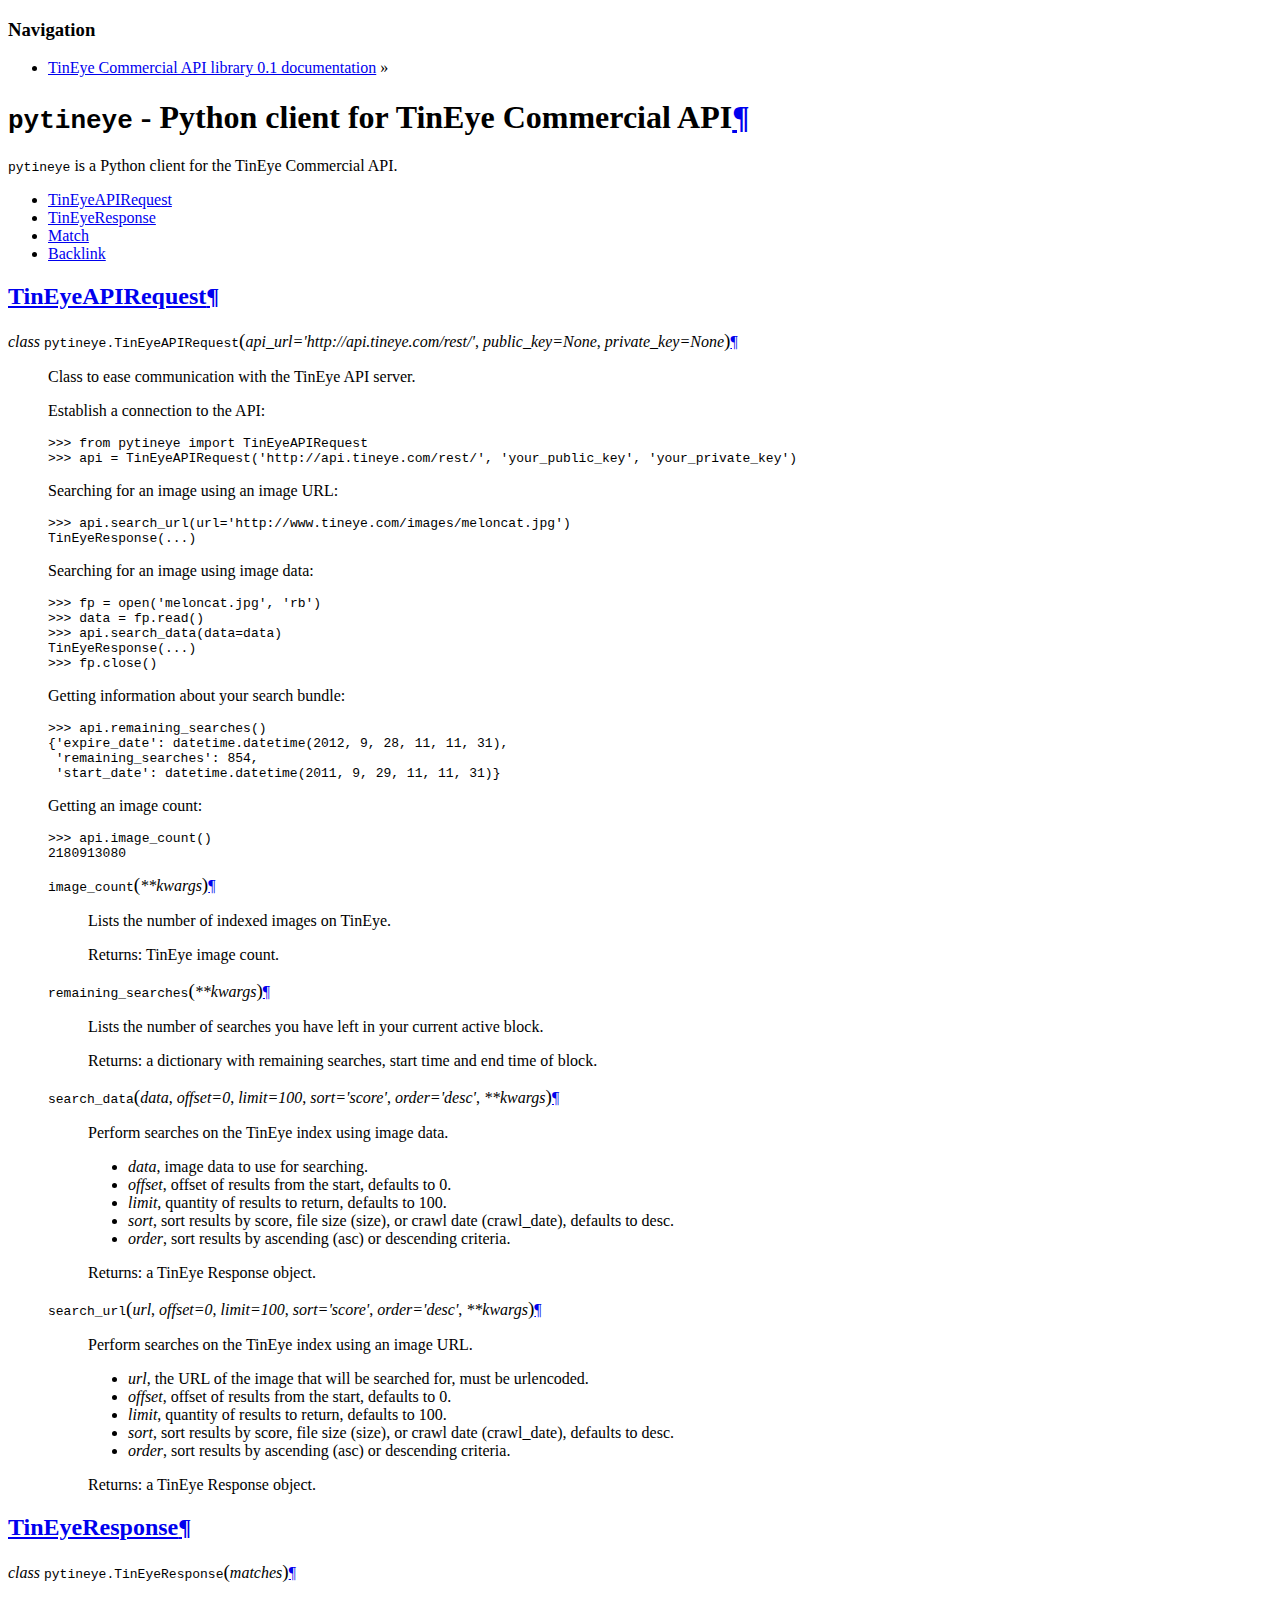
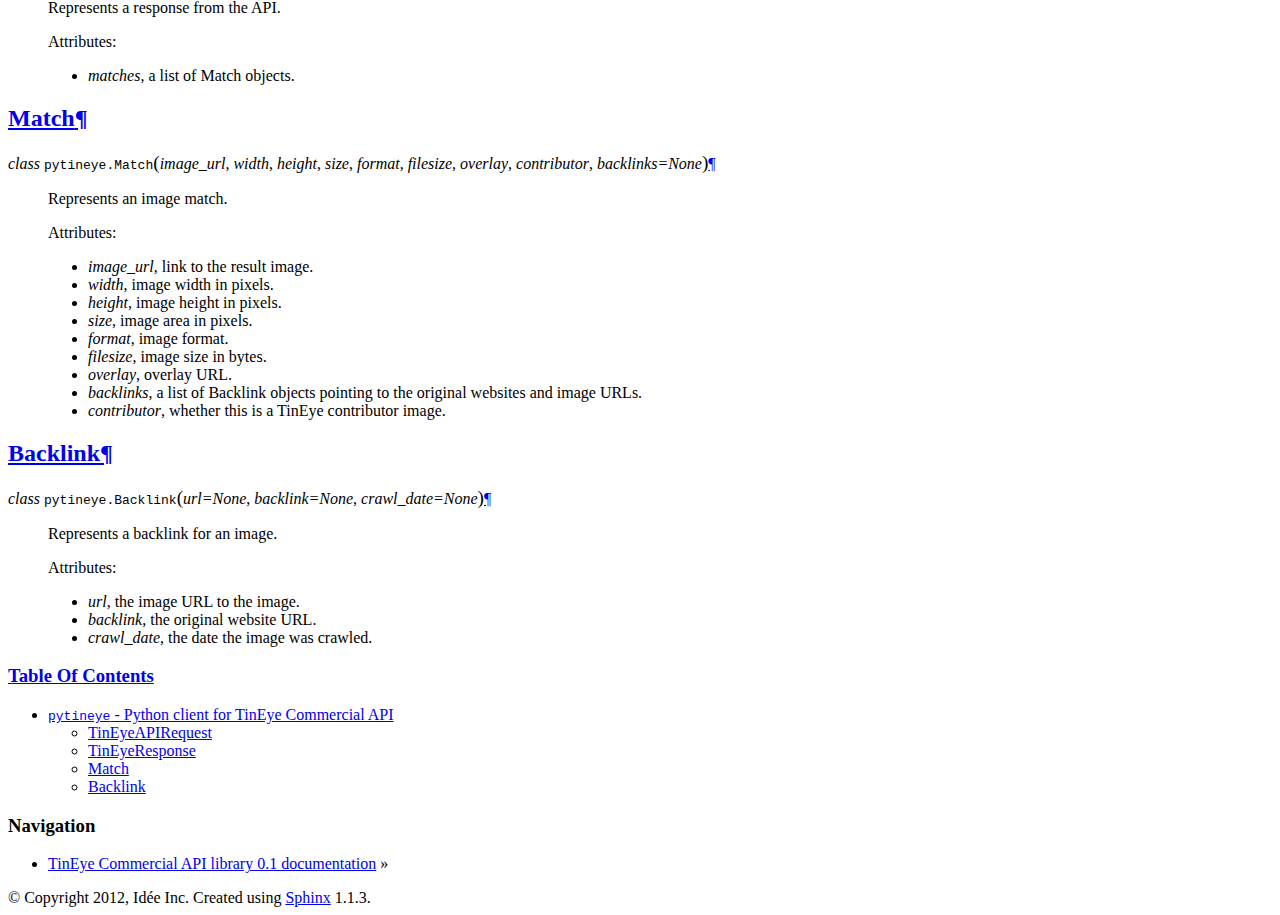
==== generated_docs/index.html @ 434eb775 "Updating docs title." ====
<!DOCTYPE html PUBLIC "-//W3C//DTD XHTML 1.0 Transitional//EN"
  "http://www.w3.org/TR/xhtml1/DTD/xhtml1-transitional.dtd">


<html xmlns="http://www.w3.org/1999/xhtml">
  <head>
    <meta http-equiv="Content-Type" content="text/html; charset=utf-8" />
    
    <title>pytineye - Python client for TinEye Commercial API &mdash; TinEye Commercial API library 0.1 documentation</title>
    
    <link rel="stylesheet" href="_static/default.css" type="text/css" />
    <link rel="stylesheet" href="_static/pygments.css" type="text/css" />
    
    <script type="text/javascript">
      var DOCUMENTATION_OPTIONS = {
        URL_ROOT:    '',
        VERSION:     '0.1',
        COLLAPSE_INDEX: false,
        FILE_SUFFIX: '.html',
        HAS_SOURCE:  true
      };
    </script>
    <script type="text/javascript" src="_static/jquery.js"></script>
    <script type="text/javascript" src="_static/underscore.js"></script>
    <script type="text/javascript" src="_static/doctools.js"></script>
    <link rel="top" title="TinEye Commercial API library 0.1 documentation" href="#" /> 
  </head>
  <body>
    <div class="related">
      <h3>Navigation</h3>
      <ul>
        <li><a href="#">TinEye Commercial API library 0.1 documentation</a> &raquo;</li> 
      </ul>
    </div>  

    <div class="document">
      <div class="documentwrapper">
        <div class="bodywrapper">
          <div class="body">
            
  <div class="section" id="pytineye-python-client-for-tineye-commercial-api">
<h1><tt class="xref py py-mod docutils literal"><span class="pre">pytineye</span></tt> - Python client for TinEye Commercial API<a class="headerlink" href="#pytineye-python-client-for-tineye-commercial-api" title="Permalink to this headline">¶</a></h1>
<p><tt class="xref py py-mod docutils literal"><span class="pre">pytineye</span></tt> is a Python client for the TinEye Commercial API.</p>
<div class="contents local topic" id="contents">
<ul class="simple">
<li><a class="reference internal" href="#tineyeapirequest" id="id1">TinEyeAPIRequest</a></li>
<li><a class="reference internal" href="#tineyeresponse" id="id2">TinEyeResponse</a></li>
<li><a class="reference internal" href="#match" id="id3">Match</a></li>
<li><a class="reference internal" href="#backlink" id="id4">Backlink</a></li>
</ul>
</div>
<div class="section" id="tineyeapirequest">
<h2><a class="toc-backref" href="#id1">TinEyeAPIRequest</a><a class="headerlink" href="#tineyeapirequest" title="Permalink to this headline">¶</a></h2>
<dl class="class">
<dt id="pytineye.TinEyeAPIRequest">
<em class="property">class </em><tt class="descclassname">pytineye.</tt><tt class="descname">TinEyeAPIRequest</tt><big>(</big><em>api_url='http://api.tineye.com/rest/'</em>, <em>public_key=None</em>, <em>private_key=None</em><big>)</big><a class="headerlink" href="#pytineye.TinEyeAPIRequest" title="Permalink to this definition">¶</a></dt>
<dd><p>Class to ease communication with the TinEye API server.</p>
<p>Establish a connection to the API:</p>
<div class="highlight-python"><div class="highlight"><pre><span class="gp">&gt;&gt;&gt; </span><span class="kn">from</span> <span class="nn">pytineye</span> <span class="kn">import</span> <span class="n">TinEyeAPIRequest</span>
<span class="gp">&gt;&gt;&gt; </span><span class="n">api</span> <span class="o">=</span> <span class="n">TinEyeAPIRequest</span><span class="p">(</span><span class="s">&#39;http://api.tineye.com/rest/&#39;</span><span class="p">,</span> <span class="s">&#39;your_public_key&#39;</span><span class="p">,</span> <span class="s">&#39;your_private_key&#39;</span><span class="p">)</span>
</pre></div>
</div>
<p>Searching for an image using an image URL:</p>
<div class="highlight-python"><div class="highlight"><pre><span class="gp">&gt;&gt;&gt; </span><span class="n">api</span><span class="o">.</span><span class="n">search_url</span><span class="p">(</span><span class="n">url</span><span class="o">=</span><span class="s">&#39;http://www.tineye.com/images/meloncat.jpg&#39;</span><span class="p">)</span>
<span class="go">TinEyeResponse(...)</span>
</pre></div>
</div>
<p>Searching for an image using image data:</p>
<div class="highlight-python"><div class="highlight"><pre><span class="gp">&gt;&gt;&gt; </span><span class="n">fp</span> <span class="o">=</span> <span class="nb">open</span><span class="p">(</span><span class="s">&#39;meloncat.jpg&#39;</span><span class="p">,</span> <span class="s">&#39;rb&#39;</span><span class="p">)</span>
<span class="gp">&gt;&gt;&gt; </span><span class="n">data</span> <span class="o">=</span> <span class="n">fp</span><span class="o">.</span><span class="n">read</span><span class="p">()</span>
<span class="gp">&gt;&gt;&gt; </span><span class="n">api</span><span class="o">.</span><span class="n">search_data</span><span class="p">(</span><span class="n">data</span><span class="o">=</span><span class="n">data</span><span class="p">)</span>
<span class="go">TinEyeResponse(...)</span>
<span class="gp">&gt;&gt;&gt; </span><span class="n">fp</span><span class="o">.</span><span class="n">close</span><span class="p">()</span>
</pre></div>
</div>
<p>Getting information about your search bundle:</p>
<div class="highlight-python"><div class="highlight"><pre><span class="gp">&gt;&gt;&gt; </span><span class="n">api</span><span class="o">.</span><span class="n">remaining_searches</span><span class="p">()</span>
<span class="go">{&#39;expire_date&#39;: datetime.datetime(2012, 9, 28, 11, 11, 31),</span>
<span class="go"> &#39;remaining_searches&#39;: 854,</span>
<span class="go"> &#39;start_date&#39;: datetime.datetime(2011, 9, 29, 11, 11, 31)}</span>
</pre></div>
</div>
<p>Getting an image count:</p>
<div class="highlight-python"><div class="highlight"><pre><span class="gp">&gt;&gt;&gt; </span><span class="n">api</span><span class="o">.</span><span class="n">image_count</span><span class="p">()</span>
<span class="go">2180913080</span>
</pre></div>
</div>
<dl class="method">
<dt id="pytineye.TinEyeAPIRequest.image_count">
<tt class="descname">image_count</tt><big>(</big><em>**kwargs</em><big>)</big><a class="headerlink" href="#pytineye.TinEyeAPIRequest.image_count" title="Permalink to this definition">¶</a></dt>
<dd><p>Lists the number of indexed images on TinEye.</p>
<p>Returns: TinEye image count.</p>
</dd></dl>

<dl class="method">
<dt id="pytineye.TinEyeAPIRequest.remaining_searches">
<tt class="descname">remaining_searches</tt><big>(</big><em>**kwargs</em><big>)</big><a class="headerlink" href="#pytineye.TinEyeAPIRequest.remaining_searches" title="Permalink to this definition">¶</a></dt>
<dd><p>Lists the number of searches you have left in your current active block.</p>
<p>Returns: a dictionary with remaining searches, start time and end time of block.</p>
</dd></dl>

<dl class="method">
<dt id="pytineye.TinEyeAPIRequest.search_data">
<tt class="descname">search_data</tt><big>(</big><em>data</em>, <em>offset=0</em>, <em>limit=100</em>, <em>sort='score'</em>, <em>order='desc'</em>, <em>**kwargs</em><big>)</big><a class="headerlink" href="#pytineye.TinEyeAPIRequest.search_data" title="Permalink to this definition">¶</a></dt>
<dd><p>Perform searches on the TinEye index using image data.</p>
<ul class="simple">
<li><cite>data</cite>, image data to use for searching.</li>
<li><cite>offset</cite>, offset of results from the start, defaults to 0.</li>
<li><cite>limit</cite>, quantity of results to return, defaults to 100.</li>
<li><cite>sort</cite>, sort results by score, file size (size), or crawl date (crawl_date),
defaults to desc.</li>
<li><cite>order</cite>, sort results by ascending (asc) or descending criteria.</li>
</ul>
<p>Returns: a TinEye Response object.</p>
</dd></dl>

<dl class="method">
<dt id="pytineye.TinEyeAPIRequest.search_url">
<tt class="descname">search_url</tt><big>(</big><em>url</em>, <em>offset=0</em>, <em>limit=100</em>, <em>sort='score'</em>, <em>order='desc'</em>, <em>**kwargs</em><big>)</big><a class="headerlink" href="#pytineye.TinEyeAPIRequest.search_url" title="Permalink to this definition">¶</a></dt>
<dd><p>Perform searches on the TinEye index using an image URL.</p>
<ul class="simple">
<li><cite>url</cite>, the URL of the image that will be searched for, must be urlencoded.</li>
<li><cite>offset</cite>, offset of results from the start, defaults to 0.</li>
<li><cite>limit</cite>, quantity of results to return, defaults to 100.</li>
<li><cite>sort</cite>, sort results by score, file size (size), or crawl date (crawl_date), 
defaults to desc.</li>
<li><cite>order</cite>, sort results by ascending (asc) or descending criteria.</li>
</ul>
<p>Returns: a TinEye Response object.</p>
</dd></dl>

</dd></dl>

</div>
<div class="section" id="tineyeresponse">
<h2><a class="toc-backref" href="#id2">TinEyeResponse</a><a class="headerlink" href="#tineyeresponse" title="Permalink to this headline">¶</a></h2>
<dl class="class">
<dt id="pytineye.TinEyeResponse">
<em class="property">class </em><tt class="descclassname">pytineye.</tt><tt class="descname">TinEyeResponse</tt><big>(</big><em>matches</em><big>)</big><a class="headerlink" href="#pytineye.TinEyeResponse" title="Permalink to this definition">¶</a></dt>
<dd><p>Represents a response from the API.</p>
<p>Attributes:</p>
<ul class="simple">
<li><cite>matches</cite>, a list of Match objects.</li>
</ul>
</dd></dl>

</div>
<div class="section" id="match">
<h2><a class="toc-backref" href="#id3">Match</a><a class="headerlink" href="#match" title="Permalink to this headline">¶</a></h2>
<dl class="class">
<dt id="pytineye.Match">
<em class="property">class </em><tt class="descclassname">pytineye.</tt><tt class="descname">Match</tt><big>(</big><em>image_url</em>, <em>width</em>, <em>height</em>, <em>size</em>, <em>format</em>, <em>filesize</em>, <em>overlay</em>, <em>contributor</em>, <em>backlinks=None</em><big>)</big><a class="headerlink" href="#pytineye.Match" title="Permalink to this definition">¶</a></dt>
<dd><p>Represents an image match.</p>
<p>Attributes:</p>
<ul class="simple">
<li><cite>image_url</cite>, link to the result image.</li>
<li><cite>width</cite>, image width in pixels.</li>
<li><cite>height</cite>, image height in pixels.</li>
<li><cite>size</cite>, image area in pixels.</li>
<li><cite>format</cite>, image format.</li>
<li><cite>filesize</cite>, image size in bytes.</li>
<li><cite>overlay</cite>, overlay URL.</li>
<li><cite>backlinks</cite>, a list of Backlink objects pointing to
the original websites and image URLs.</li>
<li><cite>contributor</cite>, whether this is a TinEye contributor image.</li>
</ul>
</dd></dl>

</div>
<div class="section" id="backlink">
<h2><a class="toc-backref" href="#id4">Backlink</a><a class="headerlink" href="#backlink" title="Permalink to this headline">¶</a></h2>
<dl class="class">
<dt id="pytineye.Backlink">
<em class="property">class </em><tt class="descclassname">pytineye.</tt><tt class="descname">Backlink</tt><big>(</big><em>url=None</em>, <em>backlink=None</em>, <em>crawl_date=None</em><big>)</big><a class="headerlink" href="#pytineye.Backlink" title="Permalink to this definition">¶</a></dt>
<dd><p>Represents a backlink for an image.</p>
<p>Attributes:</p>
<ul class="simple">
<li><cite>url</cite>, the image URL to the image.</li>
<li><cite>backlink</cite>, the original website URL.</li>
<li><cite>crawl_date</cite>, the date the image was crawled.</li>
</ul>
</dd></dl>

</div>
</div>


          </div>
        </div>
      </div>
      <div class="sphinxsidebar">
        <div class="sphinxsidebarwrapper">
  <h3><a href="#">Table Of Contents</a></h3>
  <ul>
<li><a class="reference internal" href="#"><tt class="docutils literal"><span class="pre">pytineye</span></tt> - Python client for TinEye Commercial API</a><ul>
<li><a class="reference internal" href="#tineyeapirequest">TinEyeAPIRequest</a></li>
<li><a class="reference internal" href="#tineyeresponse">TinEyeResponse</a></li>
<li><a class="reference internal" href="#match">Match</a></li>
<li><a class="reference internal" href="#backlink">Backlink</a></li>
</ul>
</li>
</ul>

<div id="searchbox" style="display: none">
  <h3>Quick search</h3>
    <form class="search" action="search.html" method="get">
      <input type="text" name="q" />
      <input type="submit" value="Go" />
      <input type="hidden" name="check_keywords" value="yes" />
      <input type="hidden" name="area" value="default" />
    </form>
    <p class="searchtip" style="font-size: 90%">
    Enter search terms or a module, class or function name.
    </p>
</div>
<script type="text/javascript">$('#searchbox').show(0);</script>
        </div>
      </div>
      <div class="clearer"></div>
    </div>
    <div class="related">
      <h3>Navigation</h3>
      <ul>
        <li><a href="#">TinEye Commercial API library 0.1 documentation</a> &raquo;</li> 
      </ul>
    </div>
    <div class="footer">
        &copy; Copyright 2012, Idée Inc.
      Created using <a href="http://sphinx.pocoo.org/">Sphinx</a> 1.1.3.
    </div>
  </body>
</html>
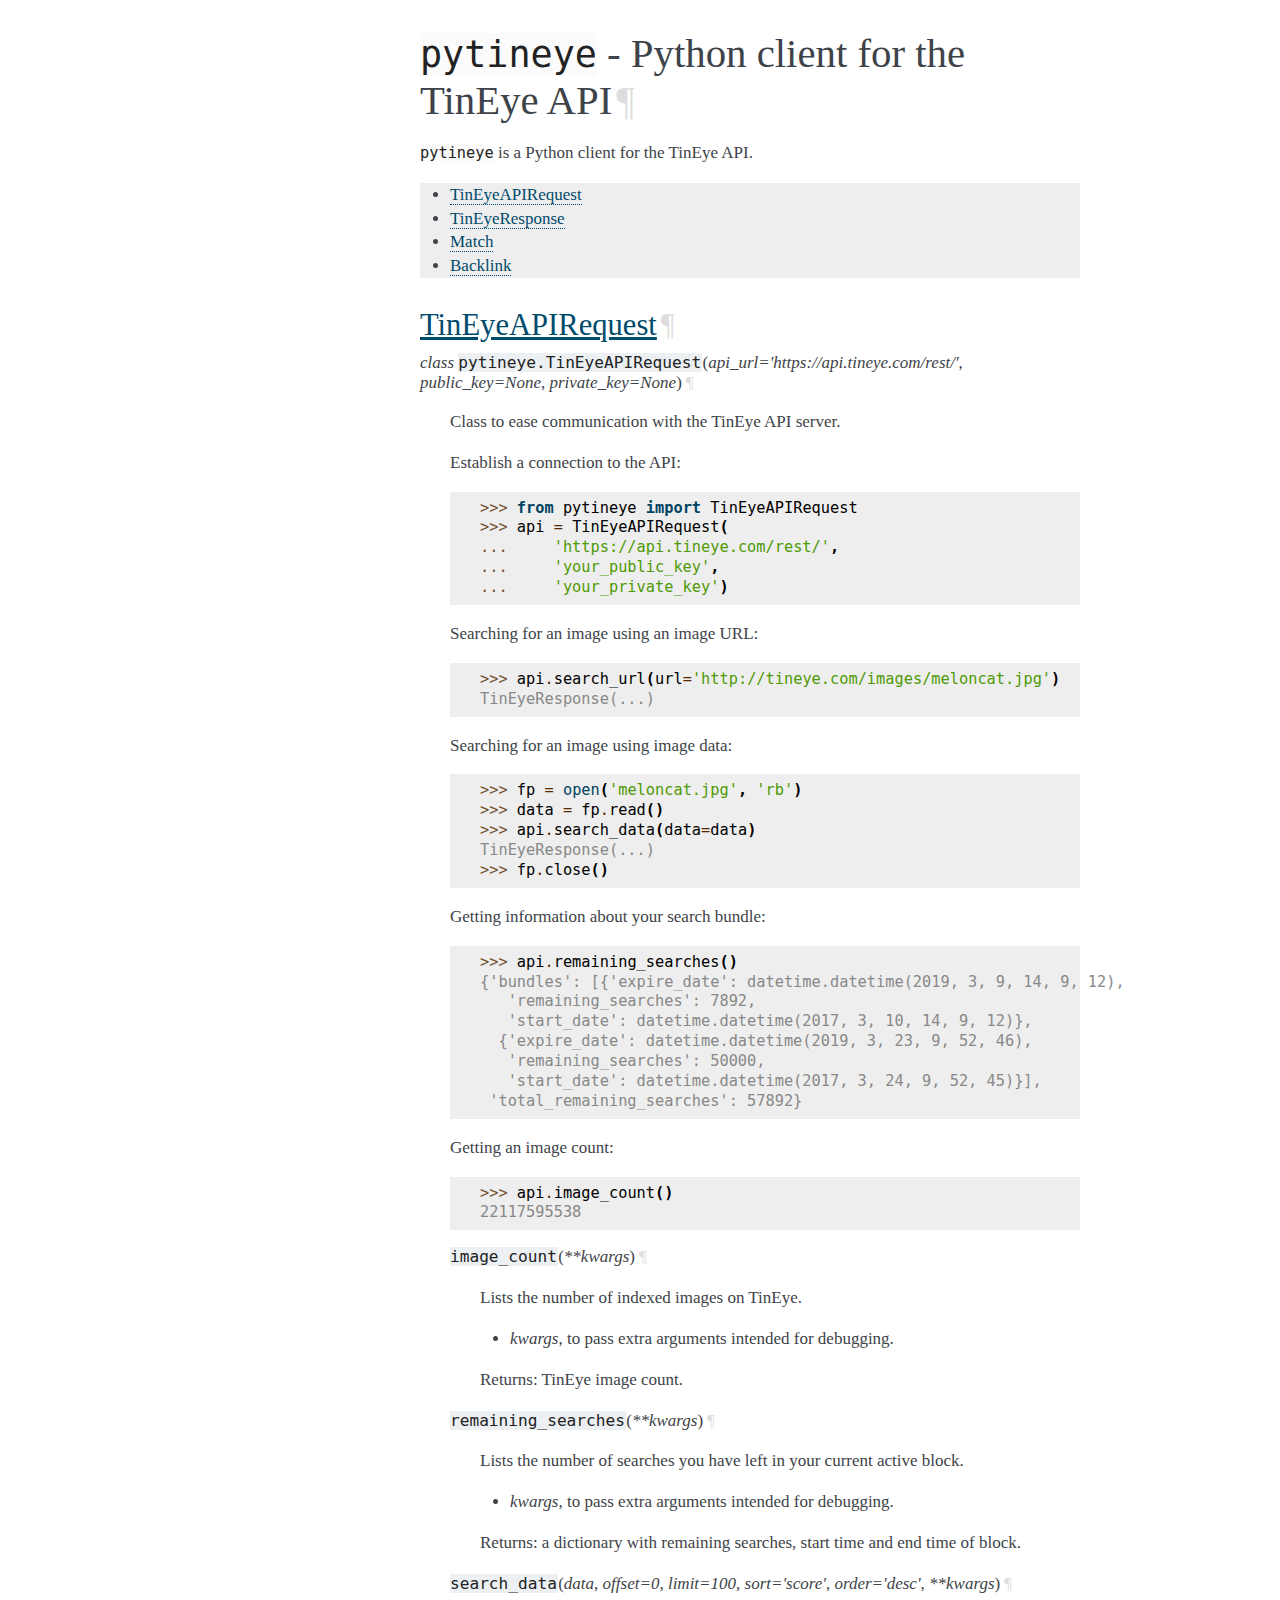
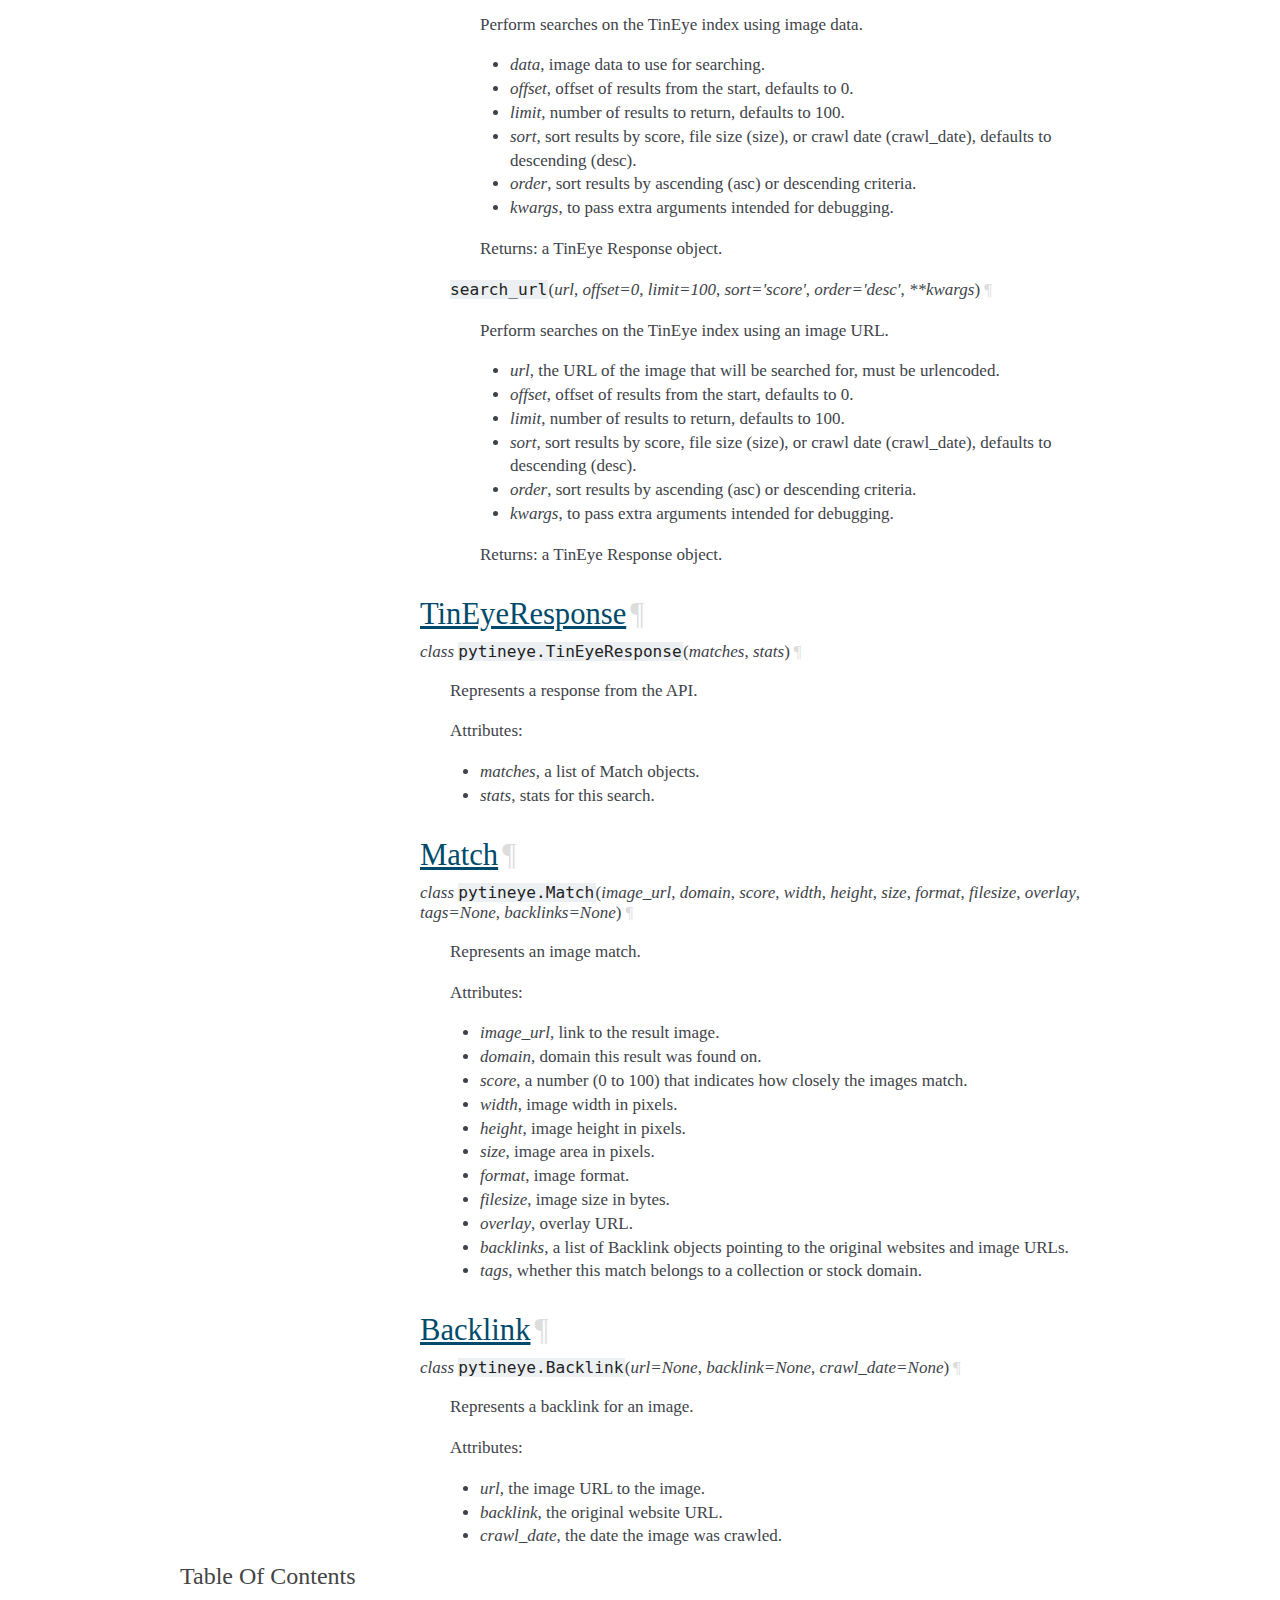
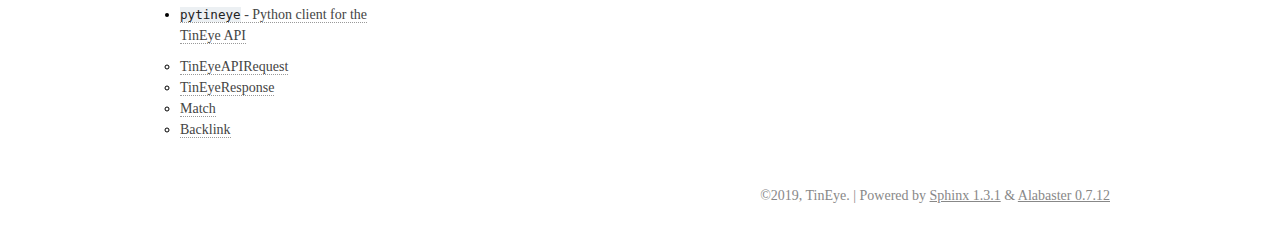
==== commit 8c3f59c8: "Merge pull request #10 from TinEye/update_docs" ====
--- a/generated_docs/index.html
+++ b/generated_docs/index.html
@@ -1,5 +1,3 @@
-
-
 <!DOCTYPE html PUBLIC "-//W3C//DTD XHTML 1.0 Transitional//EN"
   "http://www.w3.org/TR/xhtml1/DTD/xhtml1-transitional.dtd">
 
@@ -8,15 +6,15 @@
   <head>
     <meta http-equiv="Content-Type" content="text/html; charset=utf-8" />
     
-    <title>pytineye - Python client for TinEye Commercial API &mdash; TinEye Commercial API library 0.1 documentation</title>
-    
-    <link rel="stylesheet" href="_static/default.css" type="text/css" />
+    <title>pytineye - Python client for the TinEye API &mdash; TinEye API library 1.0 documentation</title>
+    
+    <link rel="stylesheet" href="_static/alabaster.css" type="text/css" />
     <link rel="stylesheet" href="_static/pygments.css" type="text/css" />
     
     <script type="text/javascript">
       var DOCUMENTATION_OPTIONS = {
-        URL_ROOT:    '',
-        VERSION:     '0.1',
+        URL_ROOT:    './',
+        VERSION:     '1.0',
         COLLAPSE_INDEX: false,
         FILE_SUFFIX: '.html',
         HAS_SOURCE:  true
@@ -25,24 +23,27 @@
     <script type="text/javascript" src="_static/jquery.js"></script>
     <script type="text/javascript" src="_static/underscore.js"></script>
     <script type="text/javascript" src="_static/doctools.js"></script>
-    <link rel="top" title="TinEye Commercial API library 0.1 documentation" href="#" /> 
+    <link rel="top" title="TinEye API library 1.0 documentation" href="#" />
+   
+  <link rel="stylesheet" href="_static/custom.css" type="text/css" />
+  
+  
+  <meta name="viewport" content="width=device-width, initial-scale=0.9, maximum-scale=0.9" />
+
   </head>
-  <body>
-    <div class="related">
-      <h3>Navigation</h3>
-      <ul>
-        <li><a href="#">TinEye Commercial API library 0.1 documentation</a> &raquo;</li> 
-      </ul>
-    </div>  
+  <body role="document">
+  
 
     <div class="document">
       <div class="documentwrapper">
         <div class="bodywrapper">
-          <div class="body">
+          
+
+          <div class="body" role="main">
             
-  <div class="section" id="pytineye-python-client-for-tineye-commercial-api">
-<h1><tt class="xref py py-mod docutils literal"><span class="pre">pytineye</span></tt> - Python client for TinEye Commercial API<a class="headerlink" href="#pytineye-python-client-for-tineye-commercial-api" title="Permalink to this headline">¶</a></h1>
-<p><tt class="xref py py-mod docutils literal"><span class="pre">pytineye</span></tt> is a Python client for the TinEye Commercial API.</p>
+  <div class="section" id="pytineye-python-client-for-the-tineye-api">
+<h1><code class="xref py py-mod docutils literal"><span class="pre">pytineye</span></code> - Python client for the TinEye API<a class="headerlink" href="#pytineye-python-client-for-the-tineye-api" title="Permalink to this headline">¶</a></h1>
+<p><code class="xref py py-mod docutils literal"><span class="pre">pytineye</span></code> is a Python client for the TinEye API.</p>
 <div class="contents local topic" id="contents">
 <ul class="simple">
 <li><a class="reference internal" href="#tineyeapirequest" id="id1">TinEyeAPIRequest</a></li>
@@ -55,20 +56,23 @@
 <h2><a class="toc-backref" href="#id1">TinEyeAPIRequest</a><a class="headerlink" href="#tineyeapirequest" title="Permalink to this headline">¶</a></h2>
 <dl class="class">
 <dt id="pytineye.TinEyeAPIRequest">
-<em class="property">class </em><tt class="descclassname">pytineye.</tt><tt class="descname">TinEyeAPIRequest</tt><big>(</big><em>api_url='http://api.tineye.com/rest/'</em>, <em>public_key=None</em>, <em>private_key=None</em><big>)</big><a class="headerlink" href="#pytineye.TinEyeAPIRequest" title="Permalink to this definition">¶</a></dt>
+<em class="property">class </em><code class="descclassname">pytineye.</code><code class="descname">TinEyeAPIRequest</code><span class="sig-paren">(</span><em>api_url='https://api.tineye.com/rest/'</em>, <em>public_key=None</em>, <em>private_key=None</em><span class="sig-paren">)</span><a class="headerlink" href="#pytineye.TinEyeAPIRequest" title="Permalink to this definition">¶</a></dt>
 <dd><p>Class to ease communication with the TinEye API server.</p>
 <p>Establish a connection to the API:</p>
-<div class="highlight-python"><div class="highlight"><pre><span class="gp">&gt;&gt;&gt; </span><span class="kn">from</span> <span class="nn">pytineye</span> <span class="kn">import</span> <span class="n">TinEyeAPIRequest</span>
-<span class="gp">&gt;&gt;&gt; </span><span class="n">api</span> <span class="o">=</span> <span class="n">TinEyeAPIRequest</span><span class="p">(</span><span class="s">&#39;http://api.tineye.com/rest/&#39;</span><span class="p">,</span> <span class="s">&#39;your_public_key&#39;</span><span class="p">,</span> <span class="s">&#39;your_private_key&#39;</span><span class="p">)</span>
+<div class="highlight-python"><div class="highlight"><pre><span></span><span class="gp">&gt;&gt;&gt; </span><span class="kn">from</span> <span class="nn">pytineye</span> <span class="kn">import</span> <span class="n">TinEyeAPIRequest</span>
+<span class="gp">&gt;&gt;&gt; </span><span class="n">api</span> <span class="o">=</span> <span class="n">TinEyeAPIRequest</span><span class="p">(</span>
+<span class="gp">... </span>    <span class="s1">&#39;https://api.tineye.com/rest/&#39;</span><span class="p">,</span>
+<span class="gp">... </span>    <span class="s1">&#39;your_public_key&#39;</span><span class="p">,</span>
+<span class="gp">... </span>    <span class="s1">&#39;your_private_key&#39;</span><span class="p">)</span>
 </pre></div>
 </div>
 <p>Searching for an image using an image URL:</p>
-<div class="highlight-python"><div class="highlight"><pre><span class="gp">&gt;&gt;&gt; </span><span class="n">api</span><span class="o">.</span><span class="n">search_url</span><span class="p">(</span><span class="n">url</span><span class="o">=</span><span class="s">&#39;http://www.tineye.com/images/meloncat.jpg&#39;</span><span class="p">)</span>
+<div class="highlight-python"><div class="highlight"><pre><span></span><span class="gp">&gt;&gt;&gt; </span><span class="n">api</span><span class="o">.</span><span class="n">search_url</span><span class="p">(</span><span class="n">url</span><span class="o">=</span><span class="s1">&#39;http://tineye.com/images/meloncat.jpg&#39;</span><span class="p">)</span>
 <span class="go">TinEyeResponse(...)</span>
 </pre></div>
 </div>
 <p>Searching for an image using image data:</p>
-<div class="highlight-python"><div class="highlight"><pre><span class="gp">&gt;&gt;&gt; </span><span class="n">fp</span> <span class="o">=</span> <span class="nb">open</span><span class="p">(</span><span class="s">&#39;meloncat.jpg&#39;</span><span class="p">,</span> <span class="s">&#39;rb&#39;</span><span class="p">)</span>
+<div class="highlight-python"><div class="highlight"><pre><span></span><span class="gp">&gt;&gt;&gt; </span><span class="n">fp</span> <span class="o">=</span> <span class="nb">open</span><span class="p">(</span><span class="s1">&#39;meloncat.jpg&#39;</span><span class="p">,</span> <span class="s1">&#39;rb&#39;</span><span class="p">)</span>
 <span class="gp">&gt;&gt;&gt; </span><span class="n">data</span> <span class="o">=</span> <span class="n">fp</span><span class="o">.</span><span class="n">read</span><span class="p">()</span>
 <span class="gp">&gt;&gt;&gt; </span><span class="n">api</span><span class="o">.</span><span class="n">search_data</span><span class="p">(</span><span class="n">data</span><span class="o">=</span><span class="n">data</span><span class="p">)</span>
 <span class="go">TinEyeResponse(...)</span>
@@ -76,57 +80,69 @@
 </pre></div>
 </div>
 <p>Getting information about your search bundle:</p>
-<div class="highlight-python"><div class="highlight"><pre><span class="gp">&gt;&gt;&gt; </span><span class="n">api</span><span class="o">.</span><span class="n">remaining_searches</span><span class="p">()</span>
-<span class="go">{&#39;expire_date&#39;: datetime.datetime(2012, 9, 28, 11, 11, 31),</span>
-<span class="go"> &#39;remaining_searches&#39;: 854,</span>
-<span class="go"> &#39;start_date&#39;: datetime.datetime(2011, 9, 29, 11, 11, 31)}</span>
+<div class="highlight-python"><div class="highlight"><pre><span></span><span class="gp">&gt;&gt;&gt; </span><span class="n">api</span><span class="o">.</span><span class="n">remaining_searches</span><span class="p">()</span>
+<span class="go">{&#39;bundles&#39;: [{&#39;expire_date&#39;: datetime.datetime(2019, 3, 9, 14, 9, 12),</span>
+<span class="go">   &#39;remaining_searches&#39;: 7892,</span>
+<span class="go">   &#39;start_date&#39;: datetime.datetime(2017, 3, 10, 14, 9, 12)},</span>
+<span class="go">  {&#39;expire_date&#39;: datetime.datetime(2019, 3, 23, 9, 52, 46),</span>
+<span class="go">   &#39;remaining_searches&#39;: 50000,</span>
+<span class="go">   &#39;start_date&#39;: datetime.datetime(2017, 3, 24, 9, 52, 45)}],</span>
+<span class="go"> &#39;total_remaining_searches&#39;: 57892}</span>
 </pre></div>
 </div>
 <p>Getting an image count:</p>
-<div class="highlight-python"><div class="highlight"><pre><span class="gp">&gt;&gt;&gt; </span><span class="n">api</span><span class="o">.</span><span class="n">image_count</span><span class="p">()</span>
-<span class="go">2180913080</span>
+<div class="highlight-python"><div class="highlight"><pre><span></span><span class="gp">&gt;&gt;&gt; </span><span class="n">api</span><span class="o">.</span><span class="n">image_count</span><span class="p">()</span>
+<span class="go">22117595538</span>
 </pre></div>
 </div>
 <dl class="method">
 <dt id="pytineye.TinEyeAPIRequest.image_count">
-<tt class="descname">image_count</tt><big>(</big><em>**kwargs</em><big>)</big><a class="headerlink" href="#pytineye.TinEyeAPIRequest.image_count" title="Permalink to this definition">¶</a></dt>
+<code class="descname">image_count</code><span class="sig-paren">(</span><em>**kwargs</em><span class="sig-paren">)</span><a class="headerlink" href="#pytineye.TinEyeAPIRequest.image_count" title="Permalink to this definition">¶</a></dt>
 <dd><p>Lists the number of indexed images on TinEye.</p>
+<ul class="simple">
+<li><cite>kwargs</cite>, to pass extra arguments intended for debugging.</li>
+</ul>
 <p>Returns: TinEye image count.</p>
 </dd></dl>
 
 <dl class="method">
 <dt id="pytineye.TinEyeAPIRequest.remaining_searches">
-<tt class="descname">remaining_searches</tt><big>(</big><em>**kwargs</em><big>)</big><a class="headerlink" href="#pytineye.TinEyeAPIRequest.remaining_searches" title="Permalink to this definition">¶</a></dt>
+<code class="descname">remaining_searches</code><span class="sig-paren">(</span><em>**kwargs</em><span class="sig-paren">)</span><a class="headerlink" href="#pytineye.TinEyeAPIRequest.remaining_searches" title="Permalink to this definition">¶</a></dt>
 <dd><p>Lists the number of searches you have left in your current active block.</p>
+<ul class="simple">
+<li><cite>kwargs</cite>, to pass extra arguments intended for debugging.</li>
+</ul>
 <p>Returns: a dictionary with remaining searches, start time and end time of block.</p>
 </dd></dl>
 
 <dl class="method">
 <dt id="pytineye.TinEyeAPIRequest.search_data">
-<tt class="descname">search_data</tt><big>(</big><em>data</em>, <em>offset=0</em>, <em>limit=100</em>, <em>sort='score'</em>, <em>order='desc'</em>, <em>**kwargs</em><big>)</big><a class="headerlink" href="#pytineye.TinEyeAPIRequest.search_data" title="Permalink to this definition">¶</a></dt>
+<code class="descname">search_data</code><span class="sig-paren">(</span><em>data</em>, <em>offset=0</em>, <em>limit=100</em>, <em>sort='score'</em>, <em>order='desc'</em>, <em>**kwargs</em><span class="sig-paren">)</span><a class="headerlink" href="#pytineye.TinEyeAPIRequest.search_data" title="Permalink to this definition">¶</a></dt>
 <dd><p>Perform searches on the TinEye index using image data.</p>
 <ul class="simple">
 <li><cite>data</cite>, image data to use for searching.</li>
 <li><cite>offset</cite>, offset of results from the start, defaults to 0.</li>
-<li><cite>limit</cite>, quantity of results to return, defaults to 100.</li>
+<li><cite>limit</cite>, number of results to return, defaults to 100.</li>
 <li><cite>sort</cite>, sort results by score, file size (size), or crawl date (crawl_date),
-defaults to desc.</li>
+defaults to descending (desc).</li>
 <li><cite>order</cite>, sort results by ascending (asc) or descending criteria.</li>
+<li><cite>kwargs</cite>, to pass extra arguments intended for debugging.</li>
 </ul>
 <p>Returns: a TinEye Response object.</p>
 </dd></dl>
 
 <dl class="method">
 <dt id="pytineye.TinEyeAPIRequest.search_url">
-<tt class="descname">search_url</tt><big>(</big><em>url</em>, <em>offset=0</em>, <em>limit=100</em>, <em>sort='score'</em>, <em>order='desc'</em>, <em>**kwargs</em><big>)</big><a class="headerlink" href="#pytineye.TinEyeAPIRequest.search_url" title="Permalink to this definition">¶</a></dt>
+<code class="descname">search_url</code><span class="sig-paren">(</span><em>url</em>, <em>offset=0</em>, <em>limit=100</em>, <em>sort='score'</em>, <em>order='desc'</em>, <em>**kwargs</em><span class="sig-paren">)</span><a class="headerlink" href="#pytineye.TinEyeAPIRequest.search_url" title="Permalink to this definition">¶</a></dt>
 <dd><p>Perform searches on the TinEye index using an image URL.</p>
 <ul class="simple">
 <li><cite>url</cite>, the URL of the image that will be searched for, must be urlencoded.</li>
 <li><cite>offset</cite>, offset of results from the start, defaults to 0.</li>
-<li><cite>limit</cite>, quantity of results to return, defaults to 100.</li>
-<li><cite>sort</cite>, sort results by score, file size (size), or crawl date (crawl_date), 
-defaults to desc.</li>
+<li><cite>limit</cite>, number of results to return, defaults to 100.</li>
+<li><cite>sort</cite>, sort results by score, file size (size), or crawl date (crawl_date),
+defaults to descending (desc).</li>
 <li><cite>order</cite>, sort results by ascending (asc) or descending criteria.</li>
+<li><cite>kwargs</cite>, to pass extra arguments intended for debugging.</li>
 </ul>
 <p>Returns: a TinEye Response object.</p>
 </dd></dl>
@@ -138,11 +154,12 @@
 <h2><a class="toc-backref" href="#id2">TinEyeResponse</a><a class="headerlink" href="#tineyeresponse" title="Permalink to this headline">¶</a></h2>
 <dl class="class">
 <dt id="pytineye.TinEyeResponse">
-<em class="property">class </em><tt class="descclassname">pytineye.</tt><tt class="descname">TinEyeResponse</tt><big>(</big><em>matches</em><big>)</big><a class="headerlink" href="#pytineye.TinEyeResponse" title="Permalink to this definition">¶</a></dt>
+<em class="property">class </em><code class="descclassname">pytineye.</code><code class="descname">TinEyeResponse</code><span class="sig-paren">(</span><em>matches</em>, <em>stats</em><span class="sig-paren">)</span><a class="headerlink" href="#pytineye.TinEyeResponse" title="Permalink to this definition">¶</a></dt>
 <dd><p>Represents a response from the API.</p>
 <p>Attributes:</p>
 <ul class="simple">
 <li><cite>matches</cite>, a list of Match objects.</li>
+<li><cite>stats</cite>, stats for this search.</li>
 </ul>
 </dd></dl>
 
@@ -151,11 +168,13 @@
 <h2><a class="toc-backref" href="#id3">Match</a><a class="headerlink" href="#match" title="Permalink to this headline">¶</a></h2>
 <dl class="class">
 <dt id="pytineye.Match">
-<em class="property">class </em><tt class="descclassname">pytineye.</tt><tt class="descname">Match</tt><big>(</big><em>image_url</em>, <em>width</em>, <em>height</em>, <em>size</em>, <em>format</em>, <em>filesize</em>, <em>overlay</em>, <em>contributor</em>, <em>backlinks=None</em><big>)</big><a class="headerlink" href="#pytineye.Match" title="Permalink to this definition">¶</a></dt>
+<em class="property">class </em><code class="descclassname">pytineye.</code><code class="descname">Match</code><span class="sig-paren">(</span><em>image_url</em>, <em>domain</em>, <em>score</em>, <em>width</em>, <em>height</em>, <em>size</em>, <em>format</em>, <em>filesize</em>, <em>overlay</em>, <em>tags=None</em>, <em>backlinks=None</em><span class="sig-paren">)</span><a class="headerlink" href="#pytineye.Match" title="Permalink to this definition">¶</a></dt>
 <dd><p>Represents an image match.</p>
 <p>Attributes:</p>
 <ul class="simple">
 <li><cite>image_url</cite>, link to the result image.</li>
+<li><cite>domain</cite>, domain this result was found on.</li>
+<li><cite>score</cite>, a number (0 to 100) that indicates how closely the images match.</li>
 <li><cite>width</cite>, image width in pixels.</li>
 <li><cite>height</cite>, image height in pixels.</li>
 <li><cite>size</cite>, image area in pixels.</li>
@@ -164,7 +183,7 @@
 <li><cite>overlay</cite>, overlay URL.</li>
 <li><cite>backlinks</cite>, a list of Backlink objects pointing to
 the original websites and image URLs.</li>
-<li><cite>contributor</cite>, whether this is a TinEye contributor image.</li>
+<li><cite>tags</cite>, whether this match belongs to a collection or stock domain.</li>
 </ul>
 </dd></dl>
 
@@ -173,7 +192,7 @@
 <h2><a class="toc-backref" href="#id4">Backlink</a><a class="headerlink" href="#backlink" title="Permalink to this headline">¶</a></h2>
 <dl class="class">
 <dt id="pytineye.Backlink">
-<em class="property">class </em><tt class="descclassname">pytineye.</tt><tt class="descname">Backlink</tt><big>(</big><em>url=None</em>, <em>backlink=None</em>, <em>crawl_date=None</em><big>)</big><a class="headerlink" href="#pytineye.Backlink" title="Permalink to this definition">¶</a></dt>
+<em class="property">class </em><code class="descclassname">pytineye.</code><code class="descname">Backlink</code><span class="sig-paren">(</span><em>url=None</em>, <em>backlink=None</em>, <em>crawl_date=None</em><span class="sig-paren">)</span><a class="headerlink" href="#pytineye.Backlink" title="Permalink to this definition">¶</a></dt>
 <dd><p>Represents a backlink for an image.</p>
 <p>Attributes:</p>
 <ul class="simple">
@@ -188,13 +207,14 @@
 
 
           </div>
+          
         </div>
       </div>
-      <div class="sphinxsidebar">
+      <div class="sphinxsidebar" role="navigation" aria-label="main navigation">
         <div class="sphinxsidebarwrapper">
   <h3><a href="#">Table Of Contents</a></h3>
   <ul>
-<li><a class="reference internal" href="#"><tt class="docutils literal"><span class="pre">pytineye</span></tt> - Python client for TinEye Commercial API</a><ul>
+<li><a class="reference internal" href="#"><code class="docutils literal"><span class="pre">pytineye</span></code> - Python client for the TinEye API</a><ul>
 <li><a class="reference internal" href="#tineyeapirequest">TinEyeAPIRequest</a></li>
 <li><a class="reference internal" href="#tineyeresponse">TinEyeResponse</a></li>
 <li><a class="reference internal" href="#match">Match</a></li>
@@ -202,8 +222,14 @@
 </ul>
 </li>
 </ul>
-
-<div id="searchbox" style="display: none">
+<div class="relations">
+<h3>Related Topics</h3>
+<ul>
+  <li><a href="#">Documentation overview</a><ul>
+  </ul></li>
+</ul>
+</div>
+<div id="searchbox" style="display: none" role="search">
   <h3>Quick search</h3>
     <form class="search" action="search.html" method="get">
       <input type="text" name="q" />
@@ -220,15 +246,17 @@
       </div>
       <div class="clearer"></div>
     </div>
-    <div class="related">
-      <h3>Navigation</h3>
-      <ul>
-        <li><a href="#">TinEye Commercial API library 0.1 documentation</a> &raquo;</li> 
-      </ul>
+    <div class="footer">
+      &copy;2019, TinEye.
+      
+      |
+      Powered by <a href="http://sphinx-doc.org/">Sphinx 1.3.1</a>
+      &amp; <a href="https://github.com/bitprophet/alabaster">Alabaster 0.7.12</a>
+      
     </div>
-    <div class="footer">
-        &copy; Copyright 2012, Idée Inc.
-      Created using <a href="http://sphinx.pocoo.org/">Sphinx</a> 1.1.3.
-    </div>
+
+    
+
+    
   </body>
 </html>--- a/generated_docs/_static/alabaster.css
+++ b/generated_docs/_static/alabaster.css
@@ -0,0 +1,701 @@
+@import url("basic.css");
+
+/* -- page layout ----------------------------------------------------------- */
+
+body {
+    font-family: Georgia, serif;
+    font-size: 17px;
+    background-color: #fff;
+    color: #000;
+    margin: 0;
+    padding: 0;
+}
+
+
+div.document {
+    width: 940px;
+    margin: 30px auto 0 auto;
+}
+
+div.documentwrapper {
+    float: left;
+    width: 100%;
+}
+
+div.bodywrapper {
+    margin: 0 0 0 220px;
+}
+
+div.sphinxsidebar {
+    width: 220px;
+    font-size: 14px;
+    line-height: 1.5;
+}
+
+hr {
+    border: 1px solid #B1B4B6;
+}
+
+div.body {
+    background-color: #fff;
+    color: #3E4349;
+    padding: 0 30px 0 30px;
+}
+
+div.body > .section {
+    text-align: left;
+}
+
+div.footer {
+    width: 940px;
+    margin: 20px auto 30px auto;
+    font-size: 14px;
+    color: #888;
+    text-align: right;
+}
+
+div.footer a {
+    color: #888;
+}
+
+p.caption {
+    font-family: inherit;
+    font-size: inherit;
+}
+
+
+div.relations {
+    display: none;
+}
+
+
+div.sphinxsidebar a {
+    color: #444;
+    text-decoration: none;
+    border-bottom: 1px dotted #999;
+}
+
+div.sphinxsidebar a:hover {
+    border-bottom: 1px solid #999;
+}
+
+div.sphinxsidebarwrapper {
+    padding: 18px 10px;
+}
+
+div.sphinxsidebarwrapper p.logo {
+    padding: 0;
+    margin: -10px 0 0 0px;
+    text-align: center;
+}
+
+div.sphinxsidebarwrapper h1.logo {
+    margin-top: -10px;
+    text-align: center;
+    margin-bottom: 5px;
+    text-align: left;
+}
+
+div.sphinxsidebarwrapper h1.logo-name {
+    margin-top: 0px;
+}
+
+div.sphinxsidebarwrapper p.blurb {
+    margin-top: 0;
+    font-style: normal;
+}
+
+div.sphinxsidebar h3,
+div.sphinxsidebar h4 {
+    font-family: Georgia, serif;
+    color: #444;
+    font-size: 24px;
+    font-weight: normal;
+    margin: 0 0 5px 0;
+    padding: 0;
+}
+
+div.sphinxsidebar h4 {
+    font-size: 20px;
+}
+
+div.sphinxsidebar h3 a {
+    color: #444;
+}
+
+div.sphinxsidebar p.logo a,
+div.sphinxsidebar h3 a,
+div.sphinxsidebar p.logo a:hover,
+div.sphinxsidebar h3 a:hover {
+    border: none;
+}
+
+div.sphinxsidebar p {
+    color: #555;
+    margin: 10px 0;
+}
+
+div.sphinxsidebar ul {
+    margin: 10px 0;
+    padding: 0;
+    color: #000;
+}
+
+div.sphinxsidebar ul li.toctree-l1 > a {
+    font-size: 120%;
+}
+
+div.sphinxsidebar ul li.toctree-l2 > a {
+    font-size: 110%;
+}
+
+div.sphinxsidebar input {
+    border: 1px solid #CCC;
+    font-family: Georgia, serif;
+    font-size: 1em;
+}
+
+div.sphinxsidebar hr {
+    border: none;
+    height: 1px;
+    color: #AAA;
+    background: #AAA;
+
+    text-align: left;
+    margin-left: 0;
+    width: 50%;
+}
+
+div.sphinxsidebar .badge {
+    border-bottom: none;
+}
+
+div.sphinxsidebar .badge:hover {
+    border-bottom: none;
+}
+
+/* To address an issue with donation coming after search */
+div.sphinxsidebar h3.donation {
+    margin-top: 10px;
+}
+
+/* -- body styles ----------------------------------------------------------- */
+
+a {
+    color: #004B6B;
+    text-decoration: underline;
+}
+
+a:hover {
+    color: #6D4100;
+    text-decoration: underline;
+}
+
+div.body h1,
+div.body h2,
+div.body h3,
+div.body h4,
+div.body h5,
+div.body h6 {
+    font-family: Georgia, serif;
+    font-weight: normal;
+    margin: 30px 0px 10px 0px;
+    padding: 0;
+}
+
+div.body h1 { margin-top: 0; padding-top: 0; font-size: 240%; }
+div.body h2 { font-size: 180%; }
+div.body h3 { font-size: 150%; }
+div.body h4 { font-size: 130%; }
+div.body h5 { font-size: 100%; }
+div.body h6 { font-size: 100%; }
+
+a.headerlink {
+    color: #DDD;
+    padding: 0 4px;
+    text-decoration: none;
+}
+
+a.headerlink:hover {
+    color: #444;
+    background: #EAEAEA;
+}
+
+div.body p, div.body dd, div.body li {
+    line-height: 1.4em;
+}
+
+div.admonition {
+    margin: 20px 0px;
+    padding: 10px 30px;
+    background-color: #EEE;
+    border: 1px solid #CCC;
+}
+
+div.admonition tt.xref, div.admonition code.xref, div.admonition a tt {
+    background-color: #FBFBFB;
+    border-bottom: 1px solid #fafafa;
+}
+
+div.admonition p.admonition-title {
+    font-family: Georgia, serif;
+    font-weight: normal;
+    font-size: 24px;
+    margin: 0 0 10px 0;
+    padding: 0;
+    line-height: 1;
+}
+
+div.admonition p.last {
+    margin-bottom: 0;
+}
+
+div.highlight {
+    background-color: #fff;
+}
+
+dt:target, .highlight {
+    background: #FAF3E8;
+}
+
+div.warning {
+    background-color: #FCC;
+    border: 1px solid #FAA;
+}
+
+div.danger {
+    background-color: #FCC;
+    border: 1px solid #FAA;
+    -moz-box-shadow: 2px 2px 4px #D52C2C;
+    -webkit-box-shadow: 2px 2px 4px #D52C2C;
+    box-shadow: 2px 2px 4px #D52C2C;
+}
+
+div.error {
+    background-color: #FCC;
+    border: 1px solid #FAA;
+    -moz-box-shadow: 2px 2px 4px #D52C2C;
+    -webkit-box-shadow: 2px 2px 4px #D52C2C;
+    box-shadow: 2px 2px 4px #D52C2C;
+}
+
+div.caution {
+    background-color: #FCC;
+    border: 1px solid #FAA;
+}
+
+div.attention {
+    background-color: #FCC;
+    border: 1px solid #FAA;
+}
+
+div.important {
+    background-color: #EEE;
+    border: 1px solid #CCC;
+}
+
+div.note {
+    background-color: #EEE;
+    border: 1px solid #CCC;
+}
+
+div.tip {
+    background-color: #EEE;
+    border: 1px solid #CCC;
+}
+
+div.hint {
+    background-color: #EEE;
+    border: 1px solid #CCC;
+}
+
+div.seealso {
+    background-color: #EEE;
+    border: 1px solid #CCC;
+}
+
+div.topic {
+    background-color: #EEE;
+}
+
+p.admonition-title {
+    display: inline;
+}
+
+p.admonition-title:after {
+    content: ":";
+}
+
+pre, tt, code {
+    font-family: 'Consolas', 'Menlo', 'DejaVu Sans Mono', 'Bitstream Vera Sans Mono', monospace;
+    font-size: 0.9em;
+}
+
+.hll {
+    background-color: #FFC;
+    margin: 0 -12px;
+    padding: 0 12px;
+    display: block;
+}
+
+img.screenshot {
+}
+
+tt.descname, tt.descclassname, code.descname, code.descclassname {
+    font-size: 0.95em;
+}
+
+tt.descname, code.descname {
+    padding-right: 0.08em;
+}
+
+img.screenshot {
+    -moz-box-shadow: 2px 2px 4px #EEE;
+    -webkit-box-shadow: 2px 2px 4px #EEE;
+    box-shadow: 2px 2px 4px #EEE;
+}
+
+table.docutils {
+    border: 1px solid #888;
+    -moz-box-shadow: 2px 2px 4px #EEE;
+    -webkit-box-shadow: 2px 2px 4px #EEE;
+    box-shadow: 2px 2px 4px #EEE;
+}
+
+table.docutils td, table.docutils th {
+    border: 1px solid #888;
+    padding: 0.25em 0.7em;
+}
+
+table.field-list, table.footnote {
+    border: none;
+    -moz-box-shadow: none;
+    -webkit-box-shadow: none;
+    box-shadow: none;
+}
+
+table.footnote {
+    margin: 15px 0;
+    width: 100%;
+    border: 1px solid #EEE;
+    background: #FDFDFD;
+    font-size: 0.9em;
+}
+
+table.footnote + table.footnote {
+    margin-top: -15px;
+    border-top: none;
+}
+
+table.field-list th {
+    padding: 0 0.8em 0 0;
+}
+
+table.field-list td {
+    padding: 0;
+}
+
+table.field-list p {
+    margin-bottom: 0.8em;
+}
+
+/* Cloned from
+ * https://github.com/sphinx-doc/sphinx/commit/ef60dbfce09286b20b7385333d63a60321784e68
+ */
+.field-name {
+    -moz-hyphens: manual;
+    -ms-hyphens: manual;
+    -webkit-hyphens: manual;
+    hyphens: manual;
+}
+
+table.footnote td.label {
+    width: .1px;
+    padding: 0.3em 0 0.3em 0.5em;
+}
+
+table.footnote td {
+    padding: 0.3em 0.5em;
+}
+
+dl {
+    margin: 0;
+    padding: 0;
+}
+
+dl dd {
+    margin-left: 30px;
+}
+
+blockquote {
+    margin: 0 0 0 30px;
+    padding: 0;
+}
+
+ul, ol {
+    /* Matches the 30px from the narrow-screen "li > ul" selector below */
+    margin: 10px 0 10px 30px;
+    padding: 0;
+}
+
+pre {
+    background: #EEE;
+    padding: 7px 30px;
+    margin: 15px 0px;
+    line-height: 1.3em;
+}
+
+div.viewcode-block:target {
+    background: #ffd;
+}
+
+dl pre, blockquote pre, li pre {
+    margin-left: 0;
+    padding-left: 30px;
+}
+
+tt, code {
+    background-color: #ecf0f3;
+    color: #222;
+    /* padding: 1px 2px; */
+}
+
+tt.xref, code.xref, a tt {
+    background-color: #FBFBFB;
+    border-bottom: 1px solid #fff;
+}
+
+a.reference {
+    text-decoration: none;
+    border-bottom: 1px dotted #004B6B;
+}
+
+/* Don't put an underline on images */
+a.image-reference, a.image-reference:hover {
+    border-bottom: none;
+}
+
+a.reference:hover {
+    border-bottom: 1px solid #6D4100;
+}
+
+a.footnote-reference {
+    text-decoration: none;
+    font-size: 0.7em;
+    vertical-align: top;
+    border-bottom: 1px dotted #004B6B;
+}
+
+a.footnote-reference:hover {
+    border-bottom: 1px solid #6D4100;
+}
+
+a:hover tt, a:hover code {
+    background: #EEE;
+}
+
+
+@media screen and (max-width: 870px) {
+
+    div.sphinxsidebar {
+    	display: none;
+    }
+
+    div.document {
+       width: 100%;
+
+    }
+
+    div.documentwrapper {
+    	margin-left: 0;
+    	margin-top: 0;
+    	margin-right: 0;
+    	margin-bottom: 0;
+    }
+
+    div.bodywrapper {
+    	margin-top: 0;
+    	margin-right: 0;
+    	margin-bottom: 0;
+    	margin-left: 0;
+    }
+
+    ul {
+    	margin-left: 0;
+    }
+
+	li > ul {
+        /* Matches the 30px from the "ul, ol" selector above */
+		margin-left: 30px;
+	}
+
+    .document {
+    	width: auto;
+    }
+
+    .footer {
+    	width: auto;
+    }
+
+    .bodywrapper {
+    	margin: 0;
+    }
+
+    .footer {
+    	width: auto;
+    }
+
+    .github {
+        display: none;
+    }
+
+
+
+}
+
+
+
+@media screen and (max-width: 875px) {
+
+    body {
+        margin: 0;
+        padding: 20px 30px;
+    }
+
+    div.documentwrapper {
+        float: none;
+        background: #fff;
+    }
+
+    div.sphinxsidebar {
+        display: block;
+        float: none;
+        width: 102.5%;
+        margin: 50px -30px -20px -30px;
+        padding: 10px 20px;
+        background: #333;
+        color: #FFF;
+    }
+
+    div.sphinxsidebar h3, div.sphinxsidebar h4, div.sphinxsidebar p,
+    div.sphinxsidebar h3 a {
+        color: #fff;
+    }
+
+    div.sphinxsidebar a {
+        color: #AAA;
+    }
+
+    div.sphinxsidebar p.logo {
+        display: none;
+    }
+
+    div.document {
+        width: 100%;
+        margin: 0;
+    }
+
+    div.footer {
+        display: none;
+    }
+
+    div.bodywrapper {
+        margin: 0;
+    }
+
+    div.body {
+        min-height: 0;
+        padding: 0;
+    }
+
+    .rtd_doc_footer {
+        display: none;
+    }
+
+    .document {
+        width: auto;
+    }
+
+    .footer {
+        width: auto;
+    }
+
+    .footer {
+        width: auto;
+    }
+
+    .github {
+        display: none;
+    }
+}
+
+
+/* misc. */
+
+.revsys-inline {
+    display: none!important;
+}
+
+/* Make nested-list/multi-paragraph items look better in Releases changelog
+ * pages. Without this, docutils' magical list fuckery causes inconsistent
+ * formatting between different release sub-lists.
+ */
+div#changelog > div.section > ul > li > p:only-child {
+    margin-bottom: 0;
+}
+
+/* Hide fugly table cell borders in ..bibliography:: directive output */
+table.docutils.citation, table.docutils.citation td, table.docutils.citation th {
+  border: none;
+  /* Below needed in some edge cases; if not applied, bottom shadows appear */
+  -moz-box-shadow: none;
+  -webkit-box-shadow: none;
+  box-shadow: none;
+}
+
+
+/* relbar */
+
+.related {
+    line-height: 30px;
+    width: 100%;
+    font-size: 0.9rem;
+}
+
+.related.top {
+    border-bottom: 1px solid #EEE;
+    margin-bottom: 20px;
+}
+
+.related.bottom {
+    border-top: 1px solid #EEE;
+}
+
+.related ul {
+    padding: 0;
+    margin: 0;
+    list-style: none;
+}
+
+.related li {
+    display: inline;
+}
+
+nav#rellinks {
+    float: right;
+}
+
+nav#rellinks li+li:before {
+    content: "|";
+}
+
+nav#breadcrumbs li+li:before {
+    content: "\00BB";
+}
+
+/* Hide certain items when printing */
+@media print {
+    div.related {
+        display: none;
+    }
+}--- a/generated_docs/_static/pygments.css
+++ b/generated_docs/_static/pygments.css
@@ -0,0 +1,77 @@
+.highlight .hll { background-color: #ffffcc }
+.highlight  { background: #f8f8f8; }
+.highlight .c { color: #8f5902; font-style: italic } /* Comment */
+.highlight .err { color: #a40000; border: 1px solid #ef2929 } /* Error */
+.highlight .g { color: #000000 } /* Generic */
+.highlight .k { color: #004461; font-weight: bold } /* Keyword */
+.highlight .l { color: #000000 } /* Literal */
+.highlight .n { color: #000000 } /* Name */
+.highlight .o { color: #582800 } /* Operator */
+.highlight .x { color: #000000 } /* Other */
+.highlight .p { color: #000000; font-weight: bold } /* Punctuation */
+.highlight .ch { color: #8f5902; font-style: italic } /* Comment.Hashbang */
+.highlight .cm { color: #8f5902; font-style: italic } /* Comment.Multiline */
+.highlight .cp { color: #8f5902 } /* Comment.Preproc */
+.highlight .cpf { color: #8f5902; font-style: italic } /* Comment.PreprocFile */
+.highlight .c1 { color: #8f5902; font-style: italic } /* Comment.Single */
+.highlight .cs { color: #8f5902; font-style: italic } /* Comment.Special */
+.highlight .gd { color: #a40000 } /* Generic.Deleted */
+.highlight .ge { color: #000000; font-style: italic } /* Generic.Emph */
+.highlight .gr { color: #ef2929 } /* Generic.Error */
+.highlight .gh { color: #000080; font-weight: bold } /* Generic.Heading */
+.highlight .gi { color: #00A000 } /* Generic.Inserted */
+.highlight .go { color: #888888 } /* Generic.Output */
+.highlight .gp { color: #745334 } /* Generic.Prompt */
+.highlight .gs { color: #000000; font-weight: bold } /* Generic.Strong */
+.highlight .gu { color: #800080; font-weight: bold } /* Generic.Subheading */
+.highlight .gt { color: #a40000; font-weight: bold } /* Generic.Traceback */
+.highlight .kc { color: #004461; font-weight: bold } /* Keyword.Constant */
+.highlight .kd { color: #004461; font-weight: bold } /* Keyword.Declaration */
+.highlight .kn { color: #004461; font-weight: bold } /* Keyword.Namespace */
+.highlight .kp { color: #004461; font-weight: bold } /* Keyword.Pseudo */
+.highlight .kr { color: #004461; font-weight: bold } /* Keyword.Reserved */
+.highlight .kt { color: #004461; font-weight: bold } /* Keyword.Type */
+.highlight .ld { color: #000000 } /* Literal.Date */
+.highlight .m { color: #990000 } /* Literal.Number */
+.highlight .s { color: #4e9a06 } /* Literal.String */
+.highlight .na { color: #c4a000 } /* Name.Attribute */
+.highlight .nb { color: #004461 } /* Name.Builtin */
+.highlight .nc { color: #000000 } /* Name.Class */
+.highlight .no { color: #000000 } /* Name.Constant */
+.highlight .nd { color: #888888 } /* Name.Decorator */
+.highlight .ni { color: #ce5c00 } /* Name.Entity */
+.highlight .ne { color: #cc0000; font-weight: bold } /* Name.Exception */
+.highlight .nf { color: #000000 } /* Name.Function */
+.highlight .nl { color: #f57900 } /* Name.Label */
+.highlight .nn { color: #000000 } /* Name.Namespace */
+.highlight .nx { color: #000000 } /* Name.Other */
+.highlight .py { color: #000000 } /* Name.Property */
+.highlight .nt { color: #004461; font-weight: bold } /* Name.Tag */
+.highlight .nv { color: #000000 } /* Name.Variable */
+.highlight .ow { color: #004461; font-weight: bold } /* Operator.Word */
+.highlight .w { color: #f8f8f8; text-decoration: underline } /* Text.Whitespace */
+.highlight .mb { color: #990000 } /* Literal.Number.Bin */
+.highlight .mf { color: #990000 } /* Literal.Number.Float */
+.highlight .mh { color: #990000 } /* Literal.Number.Hex */
+.highlight .mi { color: #990000 } /* Literal.Number.Integer */
+.highlight .mo { color: #990000 } /* Literal.Number.Oct */
+.highlight .sa { color: #4e9a06 } /* Literal.String.Affix */
+.highlight .sb { color: #4e9a06 } /* Literal.String.Backtick */
+.highlight .sc { color: #4e9a06 } /* Literal.String.Char */
+.highlight .dl { color: #4e9a06 } /* Literal.String.Delimiter */
+.highlight .sd { color: #8f5902; font-style: italic } /* Literal.String.Doc */
+.highlight .s2 { color: #4e9a06 } /* Literal.String.Double */
+.highlight .se { color: #4e9a06 } /* Literal.String.Escape */
+.highlight .sh { color: #4e9a06 } /* Literal.String.Heredoc */
+.highlight .si { color: #4e9a06 } /* Literal.String.Interpol */
+.highlight .sx { color: #4e9a06 } /* Literal.String.Other */
+.highlight .sr { color: #4e9a06 } /* Literal.String.Regex */
+.highlight .s1 { color: #4e9a06 } /* Literal.String.Single */
+.highlight .ss { color: #4e9a06 } /* Literal.String.Symbol */
+.highlight .bp { color: #3465a4 } /* Name.Builtin.Pseudo */
+.highlight .fm { color: #000000 } /* Name.Function.Magic */
+.highlight .vc { color: #000000 } /* Name.Variable.Class */
+.highlight .vg { color: #000000 } /* Name.Variable.Global */
+.highlight .vi { color: #000000 } /* Name.Variable.Instance */
+.highlight .vm { color: #000000 } /* Name.Variable.Magic */
+.highlight .il { color: #990000 } /* Literal.Number.Integer.Long */--- a/generated_docs/_static/custom.css
+++ b/generated_docs/_static/custom.css
@@ -0,0 +1 @@
+/* This file intentionally left blank. */
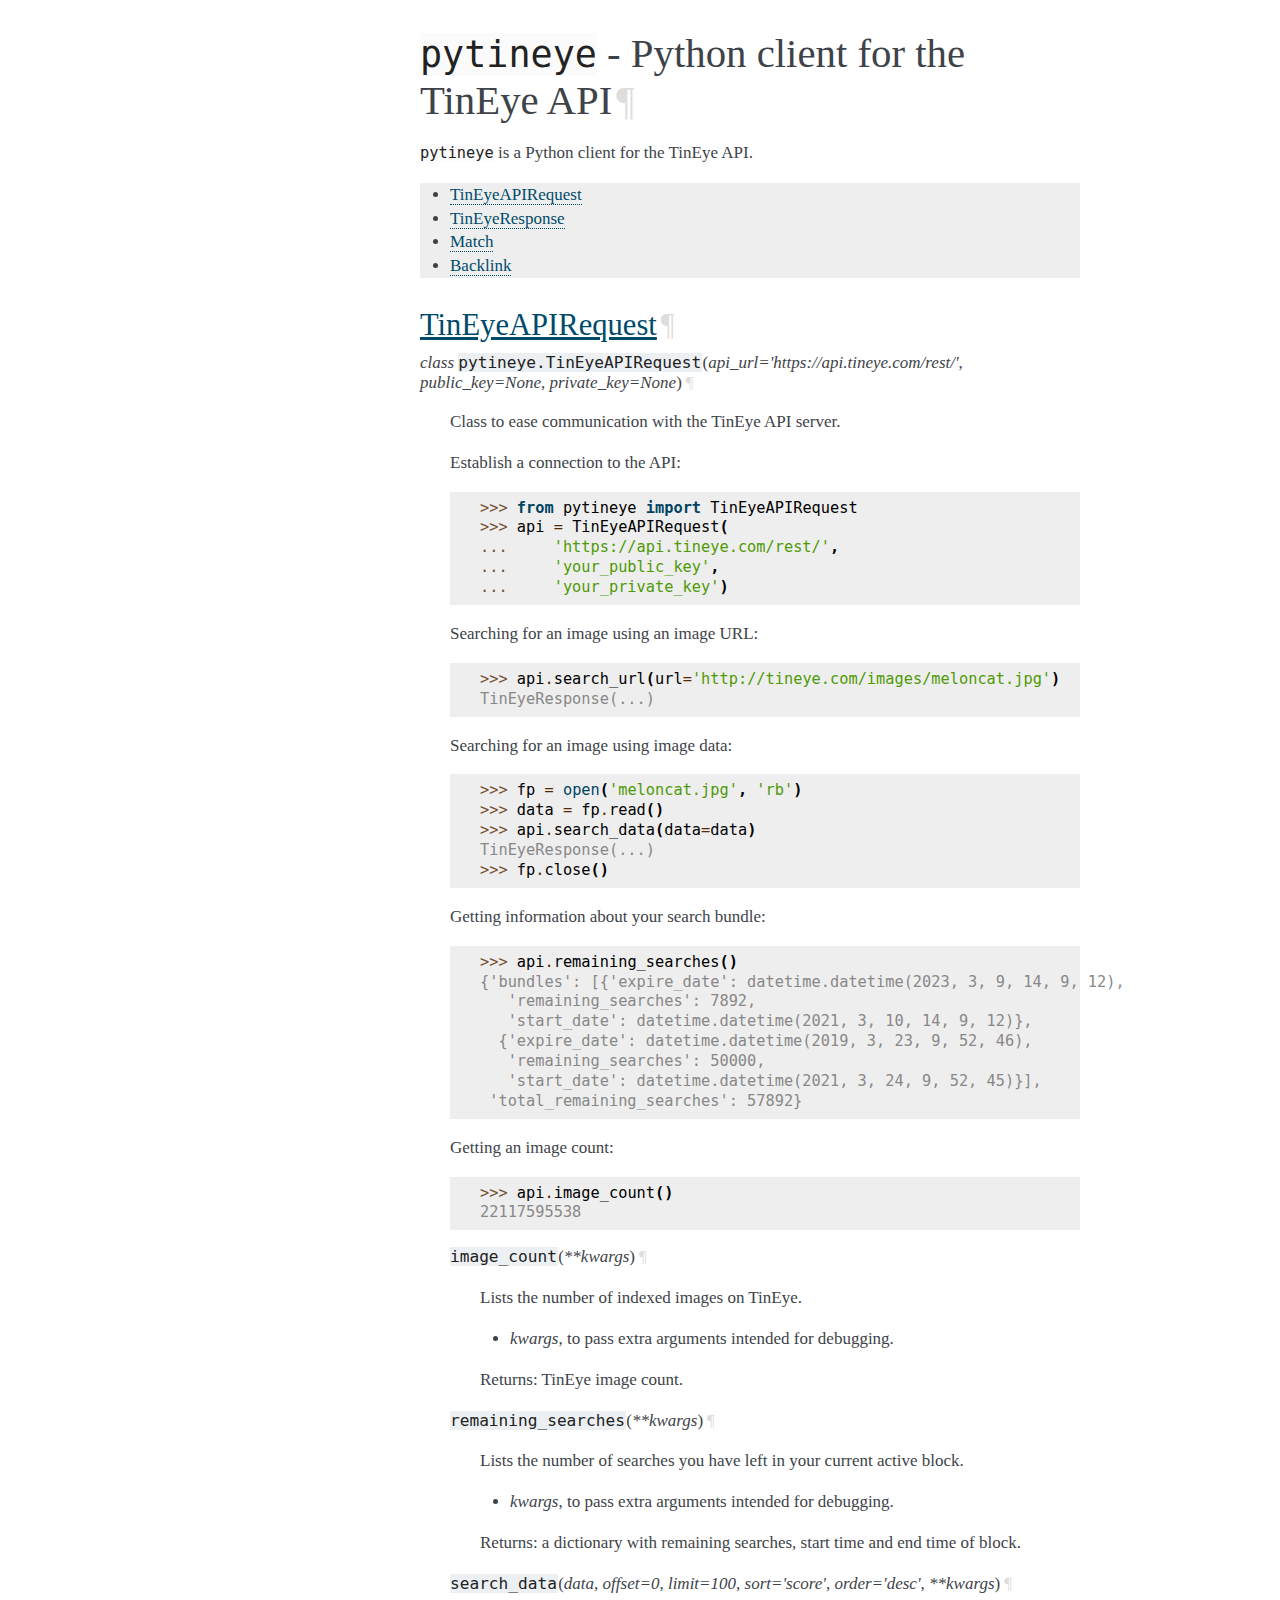
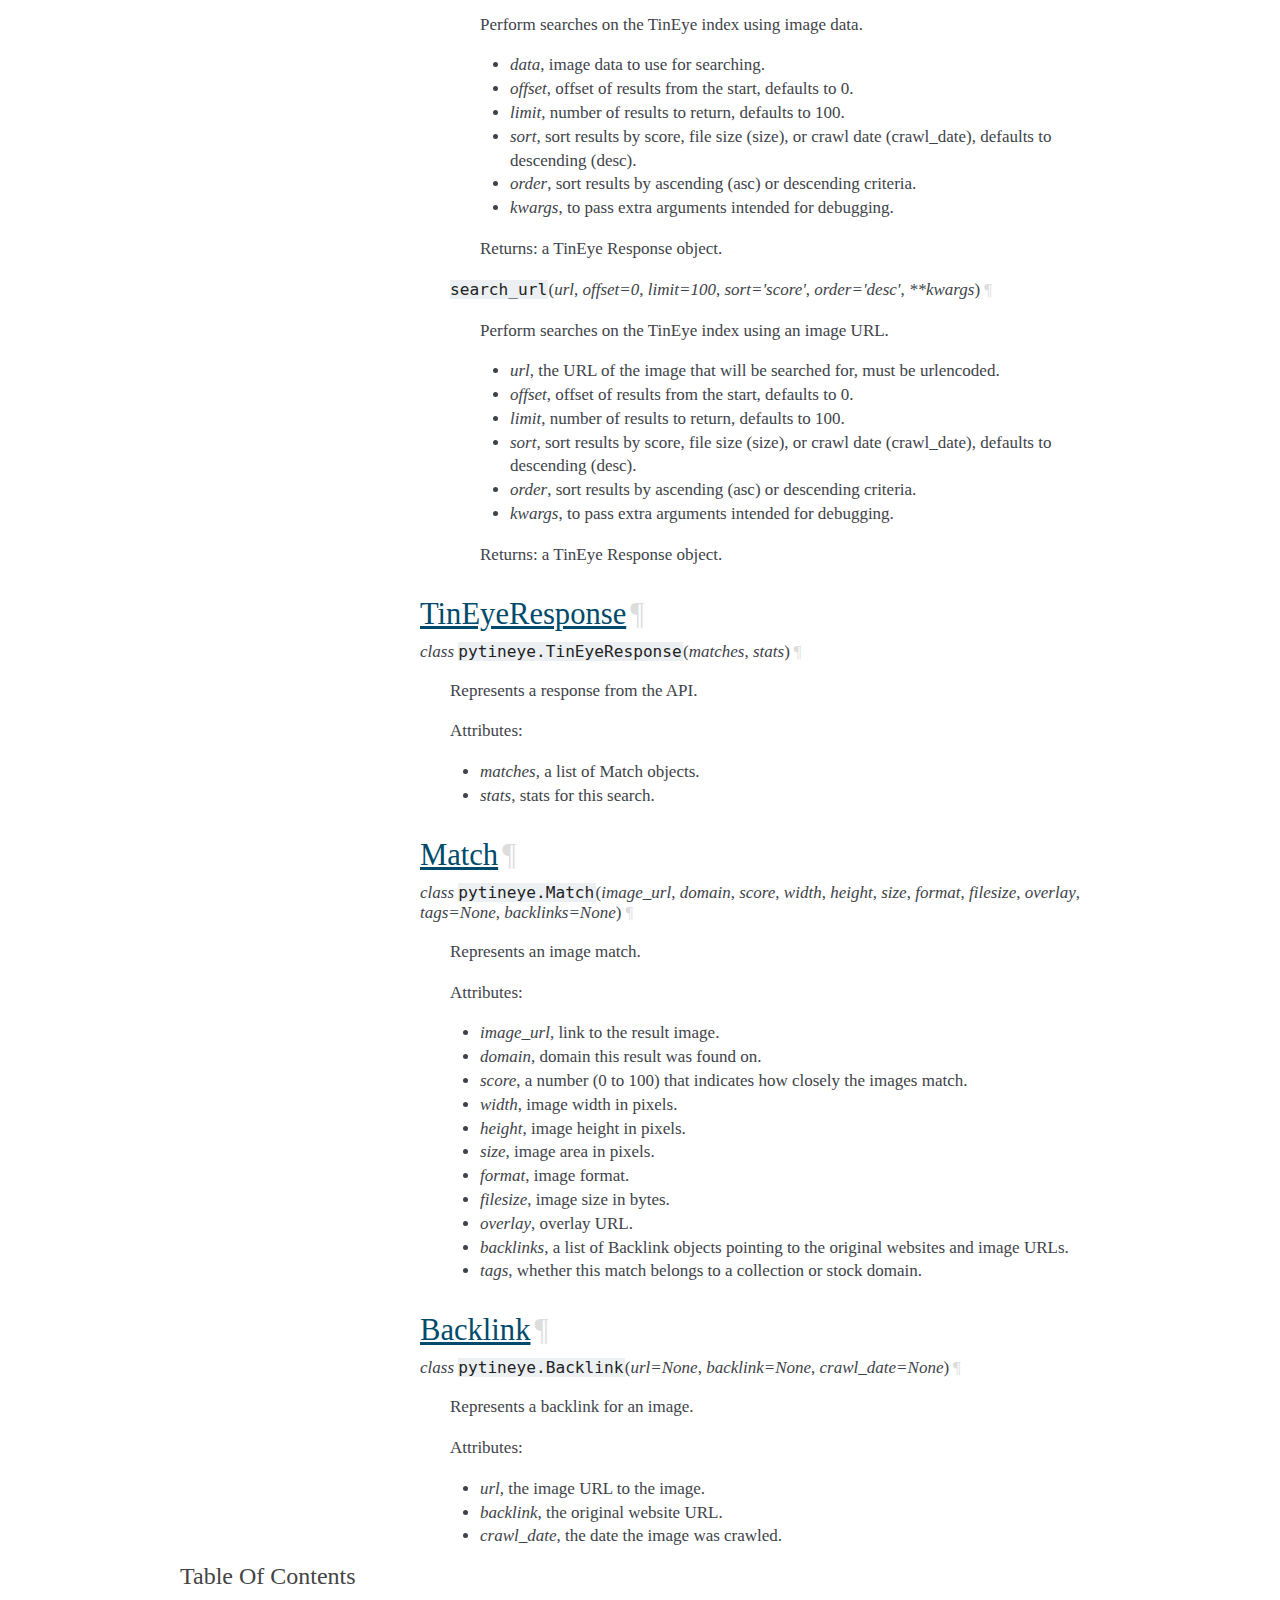
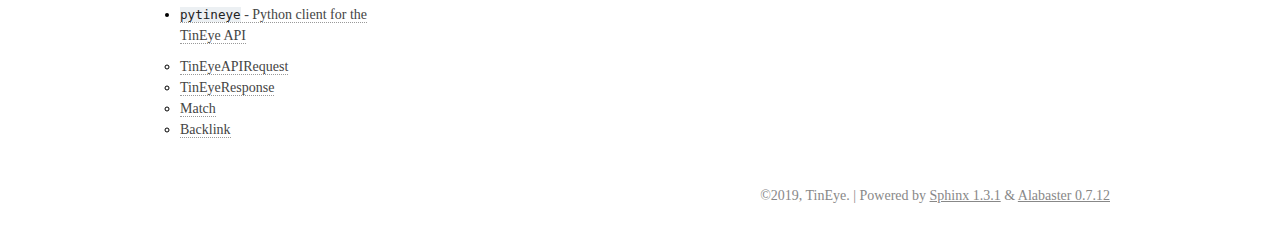
==== commit d4723eaa: "Merge pull request #15 from TinEye/fix_boundary_string" ====
--- a/generated_docs/index.html
+++ b/generated_docs/index.html
@@ -81,12 +81,12 @@
 </div>
 <p>Getting information about your search bundle:</p>
 <div class="highlight-python"><div class="highlight"><pre><span></span><span class="gp">&gt;&gt;&gt; </span><span class="n">api</span><span class="o">.</span><span class="n">remaining_searches</span><span class="p">()</span>
-<span class="go">{&#39;bundles&#39;: [{&#39;expire_date&#39;: datetime.datetime(2019, 3, 9, 14, 9, 12),</span>
+<span class="go">{&#39;bundles&#39;: [{&#39;expire_date&#39;: datetime.datetime(2023, 3, 9, 14, 9, 12),</span>
 <span class="go">   &#39;remaining_searches&#39;: 7892,</span>
-<span class="go">   &#39;start_date&#39;: datetime.datetime(2017, 3, 10, 14, 9, 12)},</span>
+<span class="go">   &#39;start_date&#39;: datetime.datetime(2021, 3, 10, 14, 9, 12)},</span>
 <span class="go">  {&#39;expire_date&#39;: datetime.datetime(2019, 3, 23, 9, 52, 46),</span>
 <span class="go">   &#39;remaining_searches&#39;: 50000,</span>
-<span class="go">   &#39;start_date&#39;: datetime.datetime(2017, 3, 24, 9, 52, 45)}],</span>
+<span class="go">   &#39;start_date&#39;: datetime.datetime(2021, 3, 24, 9, 52, 45)}],</span>
 <span class="go"> &#39;total_remaining_searches&#39;: 57892}</span>
 </pre></div>
 </div>
